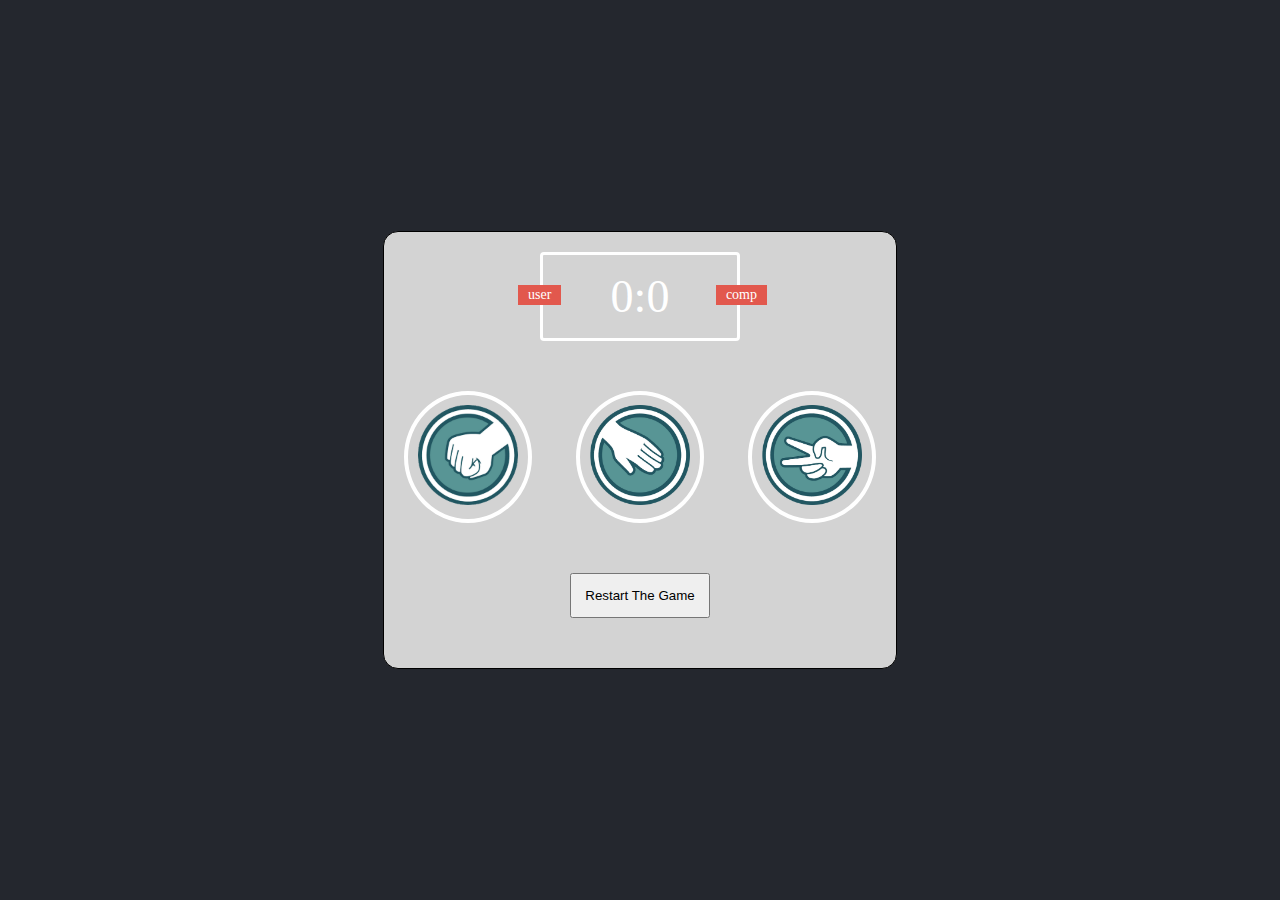
==== index.html @ 9417e17d "update rpc" ====
<!DOCTYPE html>
<html lang="en">

<head>
    <meta charset="UTF-8">
    <meta name="viewport" content="width=device-width, initial-scale=1.0">
    <link rel="stylesheet" href="style.css">
    <title>Rock paper siccors </title>
</head>

<body>
    <div class="container">
        <div class="score-board">
            <div id="user-label" class="badge">user</div>
            <div id="computer-label" class="badge">comp</div>
            <span id="playerScore">0</span>:<span id="skynetScore">0</span>
        </div>

        <div id="result"></div>

        <div class="choices">
            <div data-playermove="0">
                <img src="./rock.png" alt="">
            </div>

            <div data-playermove="1">
                <img src="./paper.png" alt="">
            </div>

            <div data-playermove="2">
                <img src="./scissors.png" alt="">
            </div>

        </div>

        <button onclick=" location.reload()" type="submit" id="restart-message">Restart The Game</button>


    </div>


    <script src="zoo.js"></script>
</body>

</html>
---- style.css ----
* {
    margin: 0;
    padding: 0;
    box-sizing: border-box;
}

body {
    background-color: #24272E;
    font-family: avenir;
    display: flex;
    justify-content: center;
    align-items: center;
    height: 100vh;
    width: 100vw;
}

header {
    background: white;
    padding: 20px;
}

header>h1 {
    color: #24272E;
    text-align: center;
}

.container {
    text-align: center;
    background-color: lightgrey;
    border: 1px solid black;
    border-radius: 15px;
    ;
}

button {
    padding: 1em;
    margin: 50px 0;
    ;
}

.score-board {
    border: 3px solid white;
    border-radius: 4px;
    width: 200px;
    margin: 20px auto;
    color: white;
    padding: 15px 20px;
    text-align: center;
    font-size: 46px;
    position: relative;
}

.badge {
    background: #E2584D;
    font-size: 14px;
    padding: 2px 10px;
}

#user-label {
    position: absolute;
    top: 30px;
    left: -25px;
}

#computer-label {
    position: absolute;
    top: 30px;
    right: -30px;
}

#result {
    font-size: 1.4em;
    color: white;
    text-align: center;
    font-weight: bold;
}

.choices {
    text-align: center;
    margin-top: 50px;
}

[data-playermove] {
    display: inline-block;
    border: 4px solid white;
    border-radius: 50%;
    padding: 10px;
    margin: 0 20px;
    transition: all 0.3s ease;
}

[data-playermove]:hover {
    cursor: pointer;
    background: darkblue;
}

img {
    height: 100px;
    width: 100px;
}
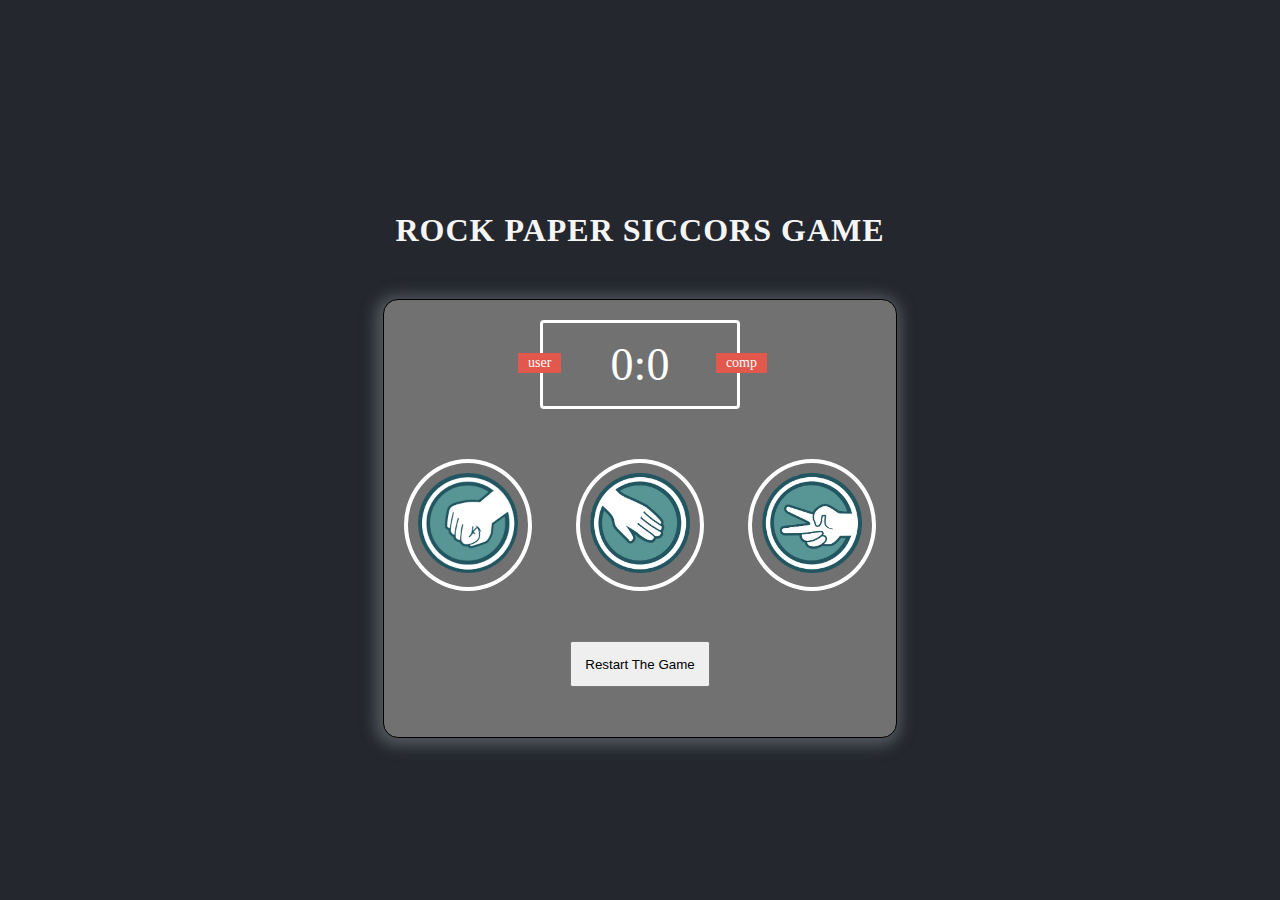
==== commit 639cc219: "update html" ====
--- a/index.html
+++ b/index.html
@@ -9,6 +9,7 @@
 </head>
 
 <body>
+    <h1>Rock Paper Siccors Game</h1>
     <div class="container">
         <div class="score-board">
             <div id="user-label" class="badge">user</div>
--- a/style.css
+++ b/style.css
@@ -12,24 +12,22 @@
     align-items: center;
     height: 100vh;
     width: 100vw;
+    flex-direction: column;
 }
 
-header {
-    background: white;
-    padding: 20px;
-}
-
-header>h1 {
-    color: #24272E;
-    text-align: center;
+h1 {
+    color: whitesmoke;
+    margin: 50px;
+    text-transform: uppercase;
+    letter-spacing: 1px;
 }
 
 .container {
     text-align: center;
-    background-color: lightgrey;
+    background-color: rgb(114, 113, 113);
     border: 1px solid black;
     border-radius: 15px;
-    ;
+    box-shadow: -2px 2px 15px 5px rgba(136, 141, 148, 0.5);
 }
 
 button {
@@ -91,7 +89,7 @@
 
 [data-playermove]:hover {
     cursor: pointer;
-    background: darkblue;
+    background: rgba(0, 0, 139, 0.432);
 }
 
 img {
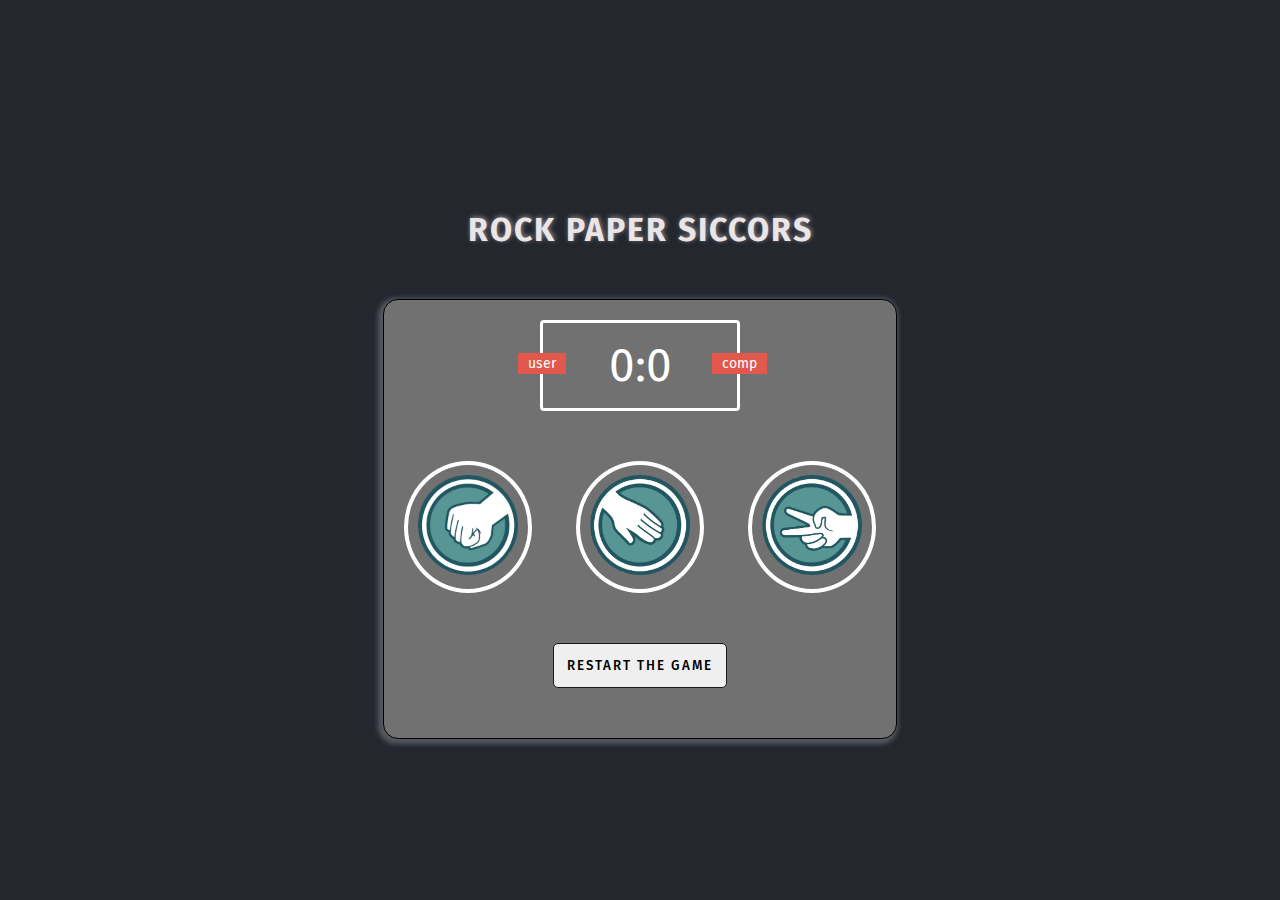
==== commit 85eaa139: "ypdate style.css" ====
--- a/index.html
+++ b/index.html
@@ -4,12 +4,13 @@
 <head>
     <meta charset="UTF-8">
     <meta name="viewport" content="width=device-width, initial-scale=1.0">
+    <link rel="stylesheet" href="https://cdnjs.cloudflare.com/ajax/libs/animate.css/4.1.1/animate.min.css" />
     <link rel="stylesheet" href="style.css">
     <title>Rock paper siccors </title>
 </head>
 
 <body>
-    <h1>Rock Paper Siccors Game</h1>
+    <h1>Rock Paper Siccors </h1>
     <div class="container">
         <div class="score-board">
             <div id="user-label" class="badge">user</div>
@@ -20,15 +21,15 @@
         <div id="result"></div>
 
         <div class="choices">
-            <div data-playermove="0">
+            <div data-playermove="0" class="dirk" id="rock">
                 <img src="./rock.png" alt="">
             </div>
 
-            <div data-playermove="1">
+            <div data-playermove="1" class="dirk" id="paper">
                 <img src="./paper.png" alt="">
             </div>
 
-            <div data-playermove="2">
+            <div data-playermove="2" class="dirk" id="siccors">
                 <img src="./scissors.png" alt="">
             </div>
 
--- a/style.css
+++ b/style.css
@@ -1,3 +1,4 @@
+@import url('https://fonts.googleapis.com/css2?family=Fira+Sans:wght@200;400;500;600&display=swap');
 * {
     margin: 0;
     padding: 0;
@@ -5,21 +6,22 @@
 }
 
 body {
-    background-color: #24272E;
-    font-family: avenir;
+    background-color: rgb(36, 39, 46);
     display: flex;
     justify-content: center;
     align-items: center;
     height: 100vh;
     width: 100vw;
     flex-direction: column;
+    font-family: 'Fira Sans', sans-serif;
 }
 
 h1 {
-    color: whitesmoke;
+    color: rgb(235, 229, 229);
     margin: 50px;
     text-transform: uppercase;
-    letter-spacing: 1px;
+    letter-spacing: 2px;
+    text-shadow: 1px -1px 5px rgba(255, 242, 247, 0.5);
 }
 
 .container {
@@ -27,13 +29,7 @@
     background-color: rgb(114, 113, 113);
     border: 1px solid black;
     border-radius: 15px;
-    box-shadow: -2px 2px 15px 5px rgba(136, 141, 148, 0.5);
-}
-
-button {
-    padding: 1em;
-    margin: 50px 0;
-    ;
+    box-shadow: -2px 2px 5px 3px rgba(136, 141, 148, 0.5);
 }
 
 .score-board {
@@ -95,4 +91,21 @@
 img {
     height: 100px;
     width: 100px;
+}
+
+button {
+    border-radius: 5px;
+    outline: none;
+    text-transform: uppercase;
+    letter-spacing: 2px;
+    padding: 1em;
+    margin: 50px 0;
+    font-family: 'Fira Sans', sans-serif;
+    font-weight: 500;
+    border: 1px solid rgb(26, 25, 25);
+}
+
+button:focus {
+    background-color: rgb(128, 66, 66);
+    color: rgb(240, 230, 230);
 }